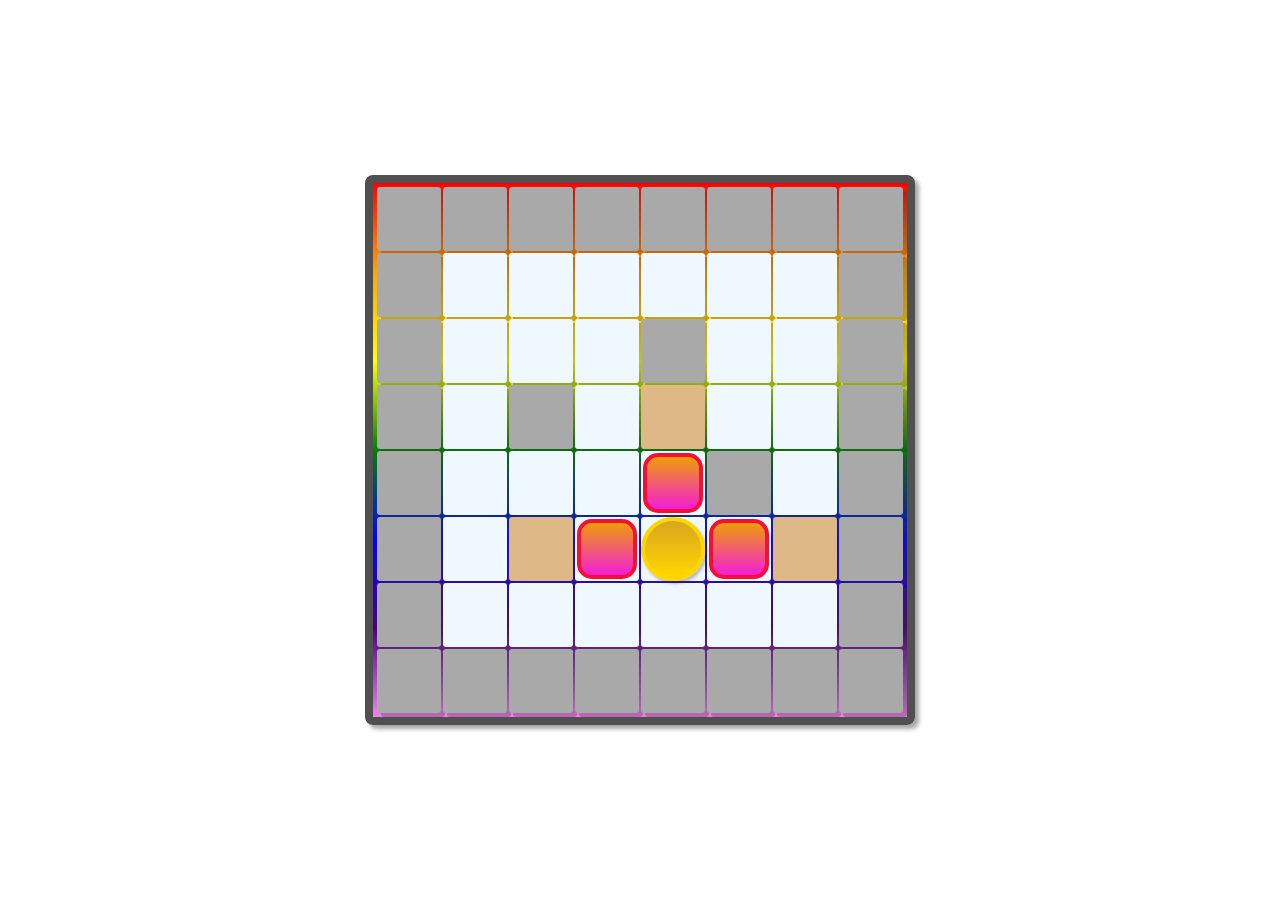
==== src/index.html @ 1698dd9b "movendo os arquivos para criar o sokoban para a pasta 'src' e alterando o nome do arquivo 'html' par" ====
<!DOCTYPE html>
<html lang="en">

<head>
    <meta charset="UTF-8">
    <meta name="viewport" content="width=device-width, initial-scale=1.0">
    <title>Sokoban</title>
    <link rel="stylesheet" type="text/css" href="stylesheet.css" media="screen" />

</head>

<body>
    <main>
        <div id="jogo"></div>
    </main>
    <script src="./board.js" type = "module"></script>
    <script src="./piece.js" type = "module"></script>
    <script src="./jogo.js" type = "module" ></script>
</body>

</html>
---- src/stylesheet.css ----
body {
    margin: 0;
    height: 100vh;
}

main {
    display: flex;
    justify-content: center;
    align-items: center;
    height: inherit;
}

#jogo {
    width: 100%;
    display: flex;
    align-items: center;
    justify-content: space-evenly;
    flex-wrap: wrap;
}

.tabuleiro {
    position: relative;
    display: block;
    min-width: 256px;
    min-height: 256px;
    padding: 2px 3px;
    border: solid 8px #505050;
    border-radius: 8px;
    background-image: linear-gradient(red, orange, yellow, green, blue, indigo, violet);
    box-shadow: 4px 4px 4px rgba(140, 138, 138, 0.754);

}

.row {
    display: flex;
    flex-direction: row;
    min-height: auto;
    margin: 2px 0;

}

.cell {
    width: 64px;
    height: 64px;
    margin: 0 1px;
    box-sizing: border-box;

    background-color: rgb(240, 248, 255);
    border-radius: 3px;

    box-shadow: 4px 4px rgba(56, 54, 54, 0.302);
}

.empty {
    background-color: unset;
    box-shadow: none;
}


.block{
    position: absolute;
    top: 0;
    left: 0;
    
    box-sizing: border-box;
    width: 60px;
    height: 60px;
    
    margin: 2px;
    
    background-image: linear-gradient(rgb(238, 158, 8), rgb(243, 29, 215));
    border: 4px solid rgb(245, 15, 53);
    border-radius: 25%;
    
    transition:
        left 150ms ease-in-out 50ms,
        top 150ms ease-in-out 50ms;
}

.goal {
    background-color: burlywood;
}

.wall {
    background-color: darkgray;
}


.player {
    position: absolute;
    top: 0;
    left: 0;
    box-sizing: border-box;
    width: 64px;
    height: 64px;

    border: solid 4px gold;
    border-radius: 50%;
    background-image: linear-gradient(goldenrod, gold);

    box-shadow: 2px 3px 3px rgba(57, 49, 49, 0.302);

    transition:
        left 150ms ease-in-out 50ms,
        top 150ms ease-in-out 50ms;
}
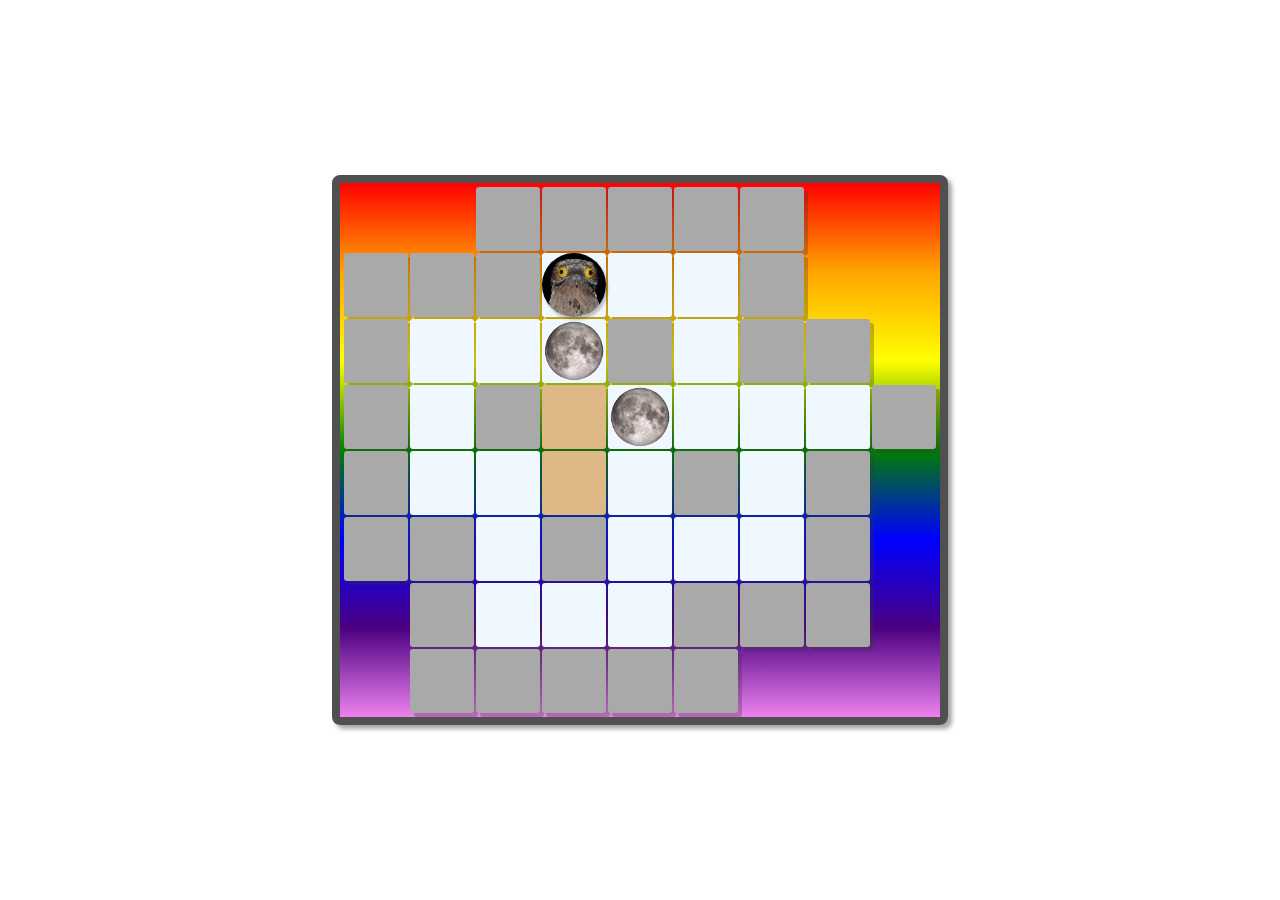
==== commit 7d583789: "Coloca a imagem dentro do player e do Block, criação de niveis para o jogo." ====
--- a/src/index.html
+++ b/src/index.html
@@ -14,6 +14,7 @@
         <div id="jogo"></div>
     </main>
     <script src="./board.js" type = "module"></script>
+    <script src="./nivel.js" type = "module"></script>
     <script src="./piece.js" type = "module"></script>
     <script src="./jogo.js" type = "module" ></script>
 </body>
--- a/src/stylesheet.css
+++ b/src/stylesheet.css
@@ -68,9 +68,11 @@
     
     margin: 2px;
     
-    background-image: linear-gradient(rgb(238, 158, 8), rgb(243, 29, 215));
-    border: 4px solid rgb(245, 15, 53);
-    border-radius: 25%;
+    /* background-image: linear-gradient(rgb(238, 158, 8), rgb(243, 29, 215)); */
+    border-radius: 50%;
+    background-image: url("lua.jpg");
+    background-size: cover;
+    background-position: center;
     
     transition:
         left 150ms ease-in-out 50ms,
@@ -86,7 +88,7 @@
 }
 
 
-.player {
+.player{
     position: absolute;
     top: 0;
     left: 0;
@@ -94,13 +96,17 @@
     width: 64px;
     height: 64px;
 
-    border: solid 4px gold;
+    /* border: solid 4px gold; */
     border-radius: 50%;
-    background-image: linear-gradient(goldenrod, gold);
+    background-image: url("mae_da_lua1.jpg");
+    background-size: cover;
+    background-position: center;
+    /* background-image: linear-gradient(goldenrod, gold); */
 
     box-shadow: 2px 3px 3px rgba(57, 49, 49, 0.302);
 
     transition:
         left 150ms ease-in-out 50ms,
         top 150ms ease-in-out 50ms;
-}+}
+
